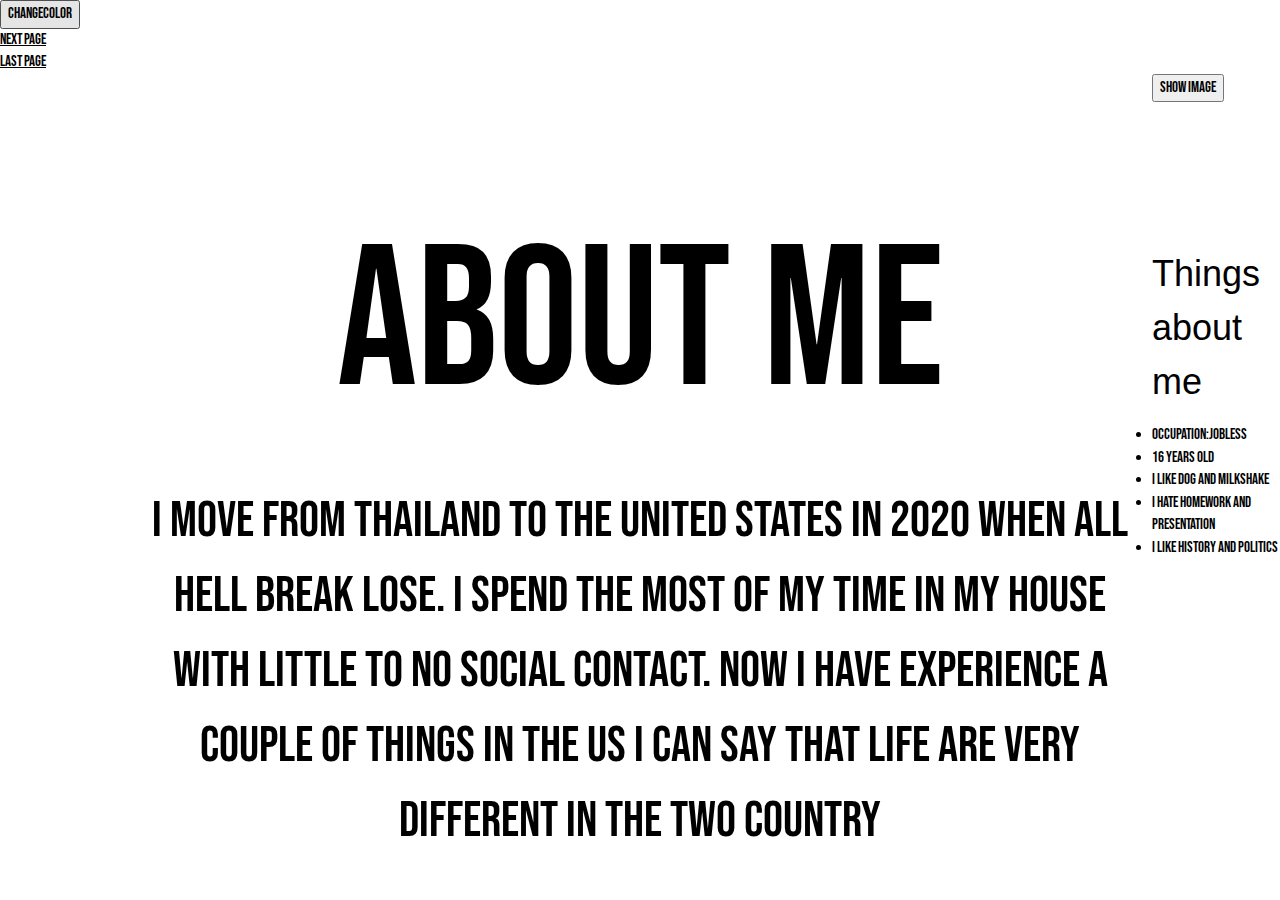
==== page1.html @ 8e35220a "Create page1.html" ====
<!DOCTYPE html>
<html lang = “en”>
	<head>
		<title>Life in Thailand</title>
        <meta name="viewport" content="width=device-width, initial-scale=1">
        <link rel="stylesheet" href="https://www.w3schools.com/w3css/4/w3.css">
        <link rel="stylesheet" type="text/css" href="style.css">
        <link rel="preconnect" href="https://fonts.googleapis.com">
        <link rel="preconnect" href="https://fonts.gstatic.com" crossorigin>
        <link href="https://fonts.googleapis.com/css2?family=Bebas+Neue&display=swap" rel="stylesheet">

        <style>
        
   #image {
            display: none;
        }

        </style>

	</head>

<body style = "font-family: 'Bebas Neue', cursive !important;" id="p">
	<button onclick="Color()">Changecolor</button>

    <script>
 		function Color(){
 		    var color=prompt("What color?");
 		    document.getElementById("p").style.color = color;
		    
		    
 		}
    </script>
    <div class = "navbarNext">
        <a href = "page2.html">Next page</a>
    </div>
    <div class = "navbarBack">
        <a href = "index.html">Last Page</a>
    </div>
    <div class = "w3-col w3-left w3-container" style= "width: 10%"></div>
    <div class="w3-col w3-container w3-center" style="width:80%; ">
        <br><br><br><br>
        <h1 style = "font-family: 'Bebas Neue', cursive !important; font-size: 200px">About me</h1>
        <h1 style = "font-family: 'Bebas Neue', cursive !important; font-size: 50px;" >I move from Thailand to the United states in 2020 when all hell break lose. I spend the most of my time in my house with little to no social contact. Now I have experience a couple of things in the Us I can say that life are very different in the two country</h1>
    </div>

     <div class="center">
 
        <img id="image" src=
"https://uceap.universityofcalifornia.edu/sites/default/files/marketing-images/promo-slider-images/thammasat-university-promo-slider.jpg"  width='100%' height='100%'
            alt="GFG image" />
    </div>
 
    <button type="button"
        onclick="show()" id="btnID">
        Show Image
    </button>
 
    <script>
        function show() {
 
            document.getElementById('image')
                    .style.display = "block";
 
            document.getElementById('btnID')
                    .style.display = "none";
        }
    </script>
    <br><br><br><br><br><br><br>

    <h1> Things about me </h1>
    <ul>
    <li>Occupation:Jobless</li>
    <li>16 years old</li>
    <li>I like dog and milkshake</li>
    <li>I hate homework and presentation</li>
    <li>I like history and politics</li>
    </ul>  

    <br> <br> <br> <br>


    </html>

    
 
    

</body>
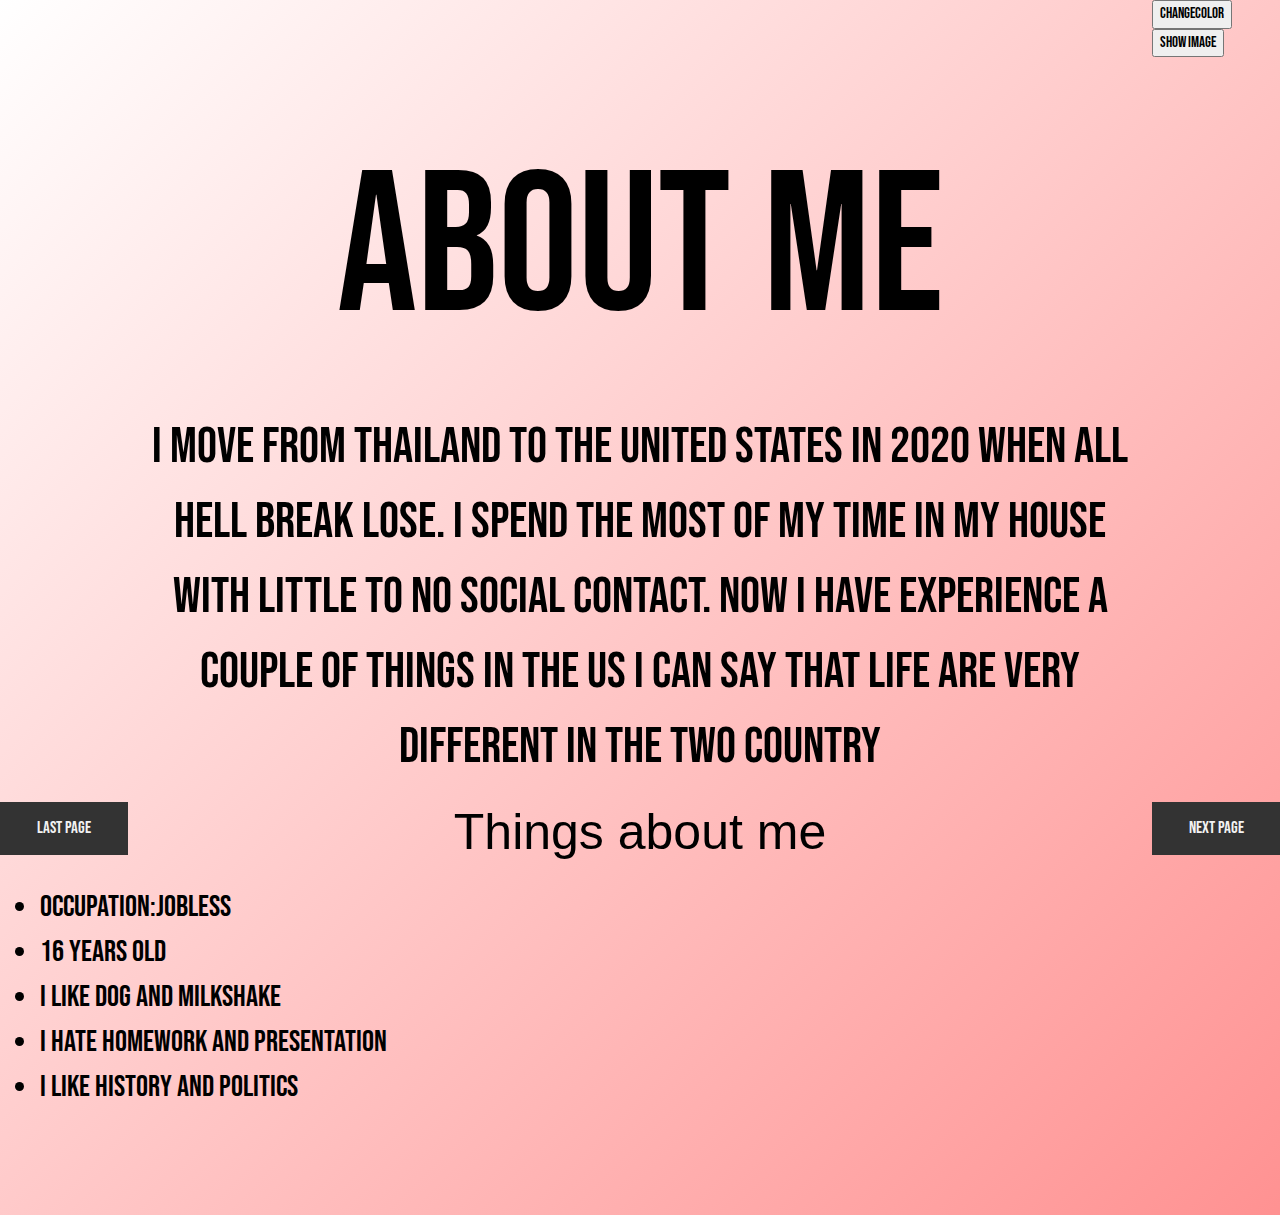
==== commit 048a96ff: "Update page1.html" ====
--- a/page1.html
+++ b/page1.html
@@ -65,7 +65,7 @@
                     .style.display = "none";
         }
     </script>
-    <br><br><br><br><br><br><br>
+    <br><br><br><br><br><br><br> <br><br><br><br><br><br><br> <br><br><br><br><br><br><br>
 
     <h1> Things about me </h1>
     <ul>
--- a/style.css
+++ b/style.css
@@ -0,0 +1,197 @@
+body {
+    margin: 0;
+    background-color: blue !important;
+    font-family: 'Bebas Neue', cursive !important;
+}
+
+.navbarNext {
+    overflow: hidden;
+    background-color: #333;
+    position: fixed;
+    bottom: 5%;
+    width: 10%;
+    margin-top: 100%;
+    margin-bottom: 0%;
+    margin-left: 90%;
+    margin-right: 10%;
+}
+
+.navbarNext a {
+    float: auto;
+    display: block;
+    color: #f2f2f2;
+    text-align: center;
+    padding: 14px 16px;
+    text-decoration: none;
+    font-size: 17px;
+}
+
+.navbarNext a:hover {
+    background: #f1f1f1;
+    color: black;
+}
+
+.navbarNext a.active {
+    background-color: #04AA6D;
+    color: white;
+}
+.navbarBack {
+    overflow: hidden;
+    background-color: #333;
+    position: fixed;
+    bottom: 5%;
+    width: 10%;
+    margin-top: 100%;
+    margin-bottom: 0%;
+    margin-left: 0%;
+    margin-right: 90%;
+}
+
+.navbarBack a {
+    float: auto;
+    display: block;
+    color: #f2f2f2;
+    text-align: center;
+    padding: 14px 16px;
+    text-decoration: none;
+    font-size: 17px;
+}
+
+.navbarBack a:hover {
+    background: #f1f1f1;
+    color: black;
+}
+
+.navbarBack a.active {
+    background-color: #04AA6D;
+    color: white;
+}
+
+.main {
+    padding: 16px;
+    margin-bottom: 30px;
+}
+
+h1{
+  text-align: center;
+  font-size: 50px;
+}
+
+h2{
+    font-family:Times New Roman;
+    text-align: center
+}
+
+li{
+    font-size: 30px
+}
+
+h3{
+    font-family: 'Bebas Neue', cursive !important;
+
+}
+
+.sidenav {
+  height: 25%;
+  width: 195px;
+  position: ;
+  z-index: 1;
+  top: 0;
+  left: 0;
+  background-color: #111;
+  overflow-x: hidden;
+  padding-top: 20px;
+}
+
+.sidenav a {
+  padding: 6px 8px 6px 16px;
+  text-decoration: none;
+  color: white;
+  display: block;
+  text-align: center;
+}
+
+.sidenav a:hover {
+  color: #f1f1f1;
+}
+
+@media screen and (max-height: 450px) {
+  .sidenav {padding-top: 15px;}
+  .sidenav a {font-size: 18px;}
+}
+
+.center {
+    display: block !important;
+    margin-left: auto !important;
+    margin-right: auto !important;
+    width: 50% !important;
+}
+
+.div {
+  width: 500px;
+  height: 500px;
+  background-color: red;
+  position: relative;
+  animation: myfirst 5s linear 2s infinite alternate;
+}
+
+
+html, body {
+  width: 100%;
+  height:100%;
+}
+
+body {
+    background: linear-gradient(-45deg, #0011ff, #ffffff, #ff0000, #ffffff);
+    background-size: 800% 800%;
+    animation: gradient 15s ease infinite;
+}
+
+@keyframes gradient {
+    0% {
+        background-position: 0% 50%;
+        background-repeat: no-repeat;
+    }
+    50% {
+        background-position: 100% 50%;
+        background-repeat: no-repeat;
+    }
+    100% {
+        background-position: 0% 50%;
+        background-repeat: no-repeat;
+    }
+}
+
+/* Parent Container */
+.content_img{
+ position: relative;
+ width: 500px;
+ height: 500px;
+}
+
+/* Child Text Container */
+.content_img div{
+ position: relative;
+ bottom: 0;
+ right: 0;
+ background: black;
+ color: white;
+ margin-bottom: 5px;
+ font-family: sans-serif;
+ opacity: 0;
+ visibility: hidden;
+ -webkit-transition: visibility 0s, opacity 0.5s linear; 
+ transition: visibility 0s, opacity 0.5s linear;
+}
+
+/* Hover on Parent Container */
+.content_img:hover{
+ cursor: pointer;
+}
+
+.content_img:hover div{
+ width: 150px;
+ padding: 8px 15px;
+ visibility: visible;
+ opacity: 0.7; 
+}
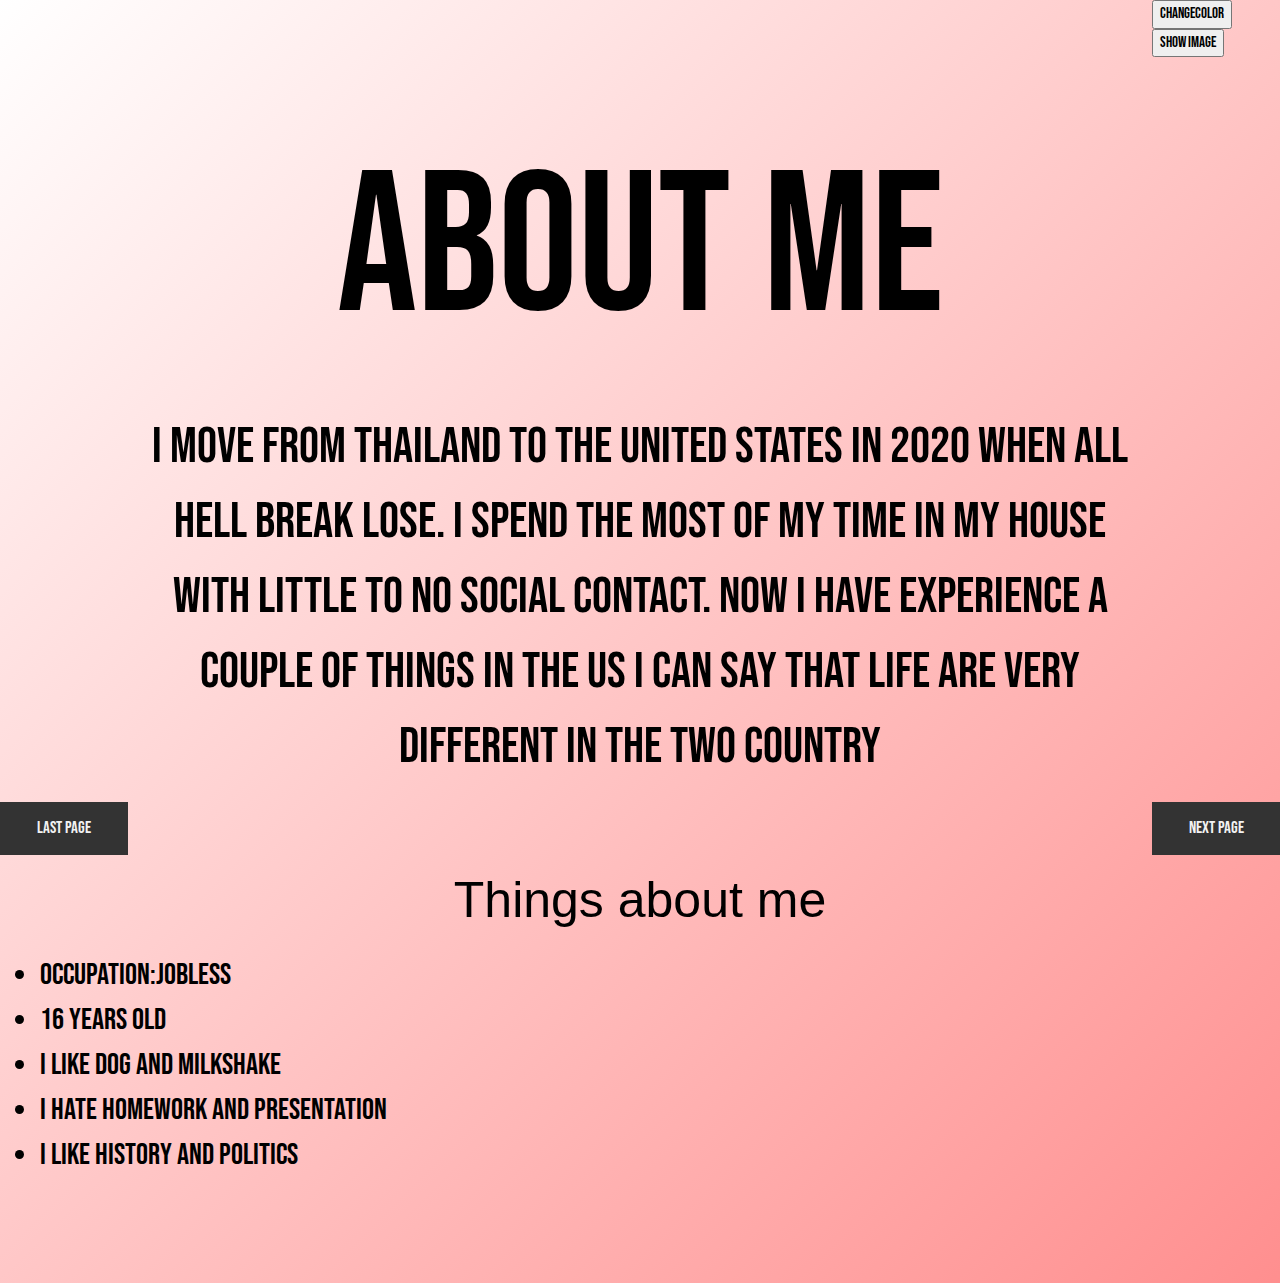
==== commit e15f1425: "Update page1.html" ====
--- a/page1.html
+++ b/page1.html
@@ -40,7 +40,7 @@
     <div class="w3-col w3-container w3-center" style="width:80%; ">
         <br><br><br><br>
         <h1 style = "font-family: 'Bebas Neue', cursive !important; font-size: 200px">About me</h1>
-        <h1 style = "font-family: 'Bebas Neue', cursive !important; font-size: 50px;" >I move from Thailand to the United states in 2020 when all hell break lose. I spend the most of my time in my house with little to no social contact. Now I have experience a couple of things in the Us I can say that life are very different in the two country</h1>
+        <h1 style = "font-family: 'Bebas Neue', cursive !important; font-size: 50px;" >I move from Thailand to the United states in 2020 when all hell break lose. I spend the most of my time in my house with little to no social contact. Now I have experience a couple of things in the Us I can say that life are very different in the two country</h1><br><br><br>
     </div>
 
      <div class="center">
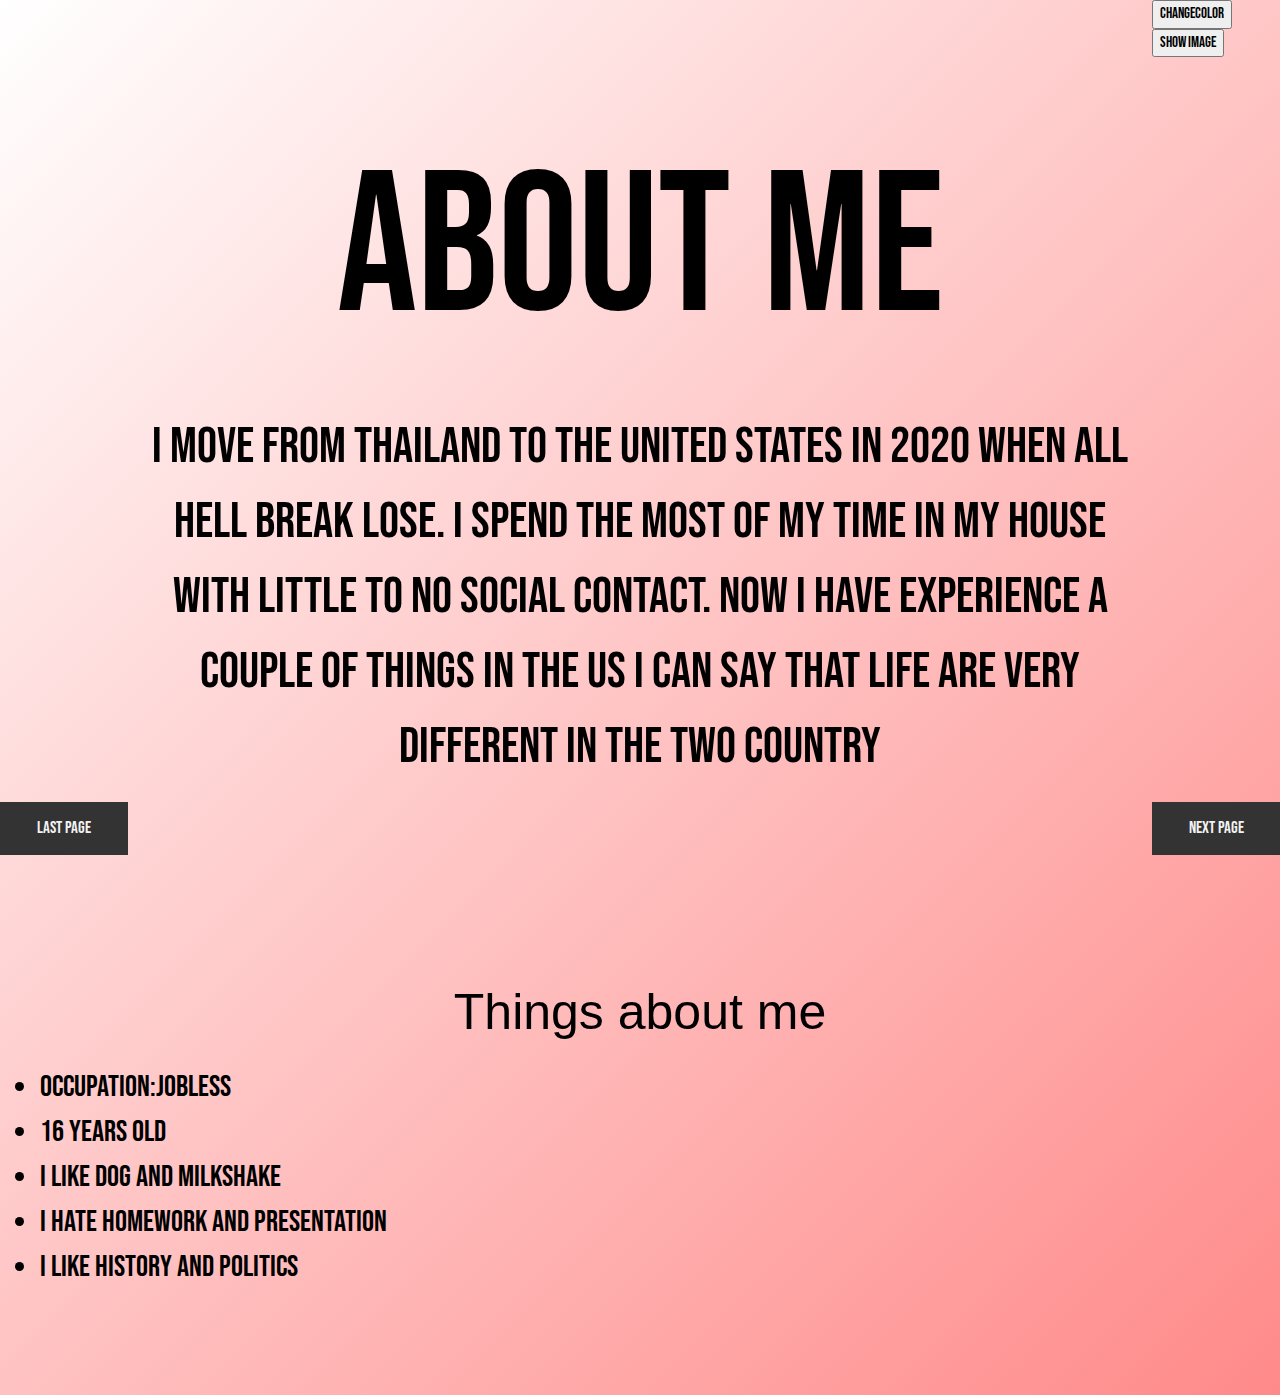
==== commit d7393387: "Update page1.html" ====
--- a/page1.html
+++ b/page1.html
@@ -40,7 +40,7 @@
     <div class="w3-col w3-container w3-center" style="width:80%; ">
         <br><br><br><br>
         <h1 style = "font-family: 'Bebas Neue', cursive !important; font-size: 200px">About me</h1>
-        <h1 style = "font-family: 'Bebas Neue', cursive !important; font-size: 50px;" >I move from Thailand to the United states in 2020 when all hell break lose. I spend the most of my time in my house with little to no social contact. Now I have experience a couple of things in the Us I can say that life are very different in the two country</h1><br><br><br>
+        <h1 style = "font-family: 'Bebas Neue', cursive !important; font-size: 50px;" >I move from Thailand to the United states in 2020 when all hell break lose. I spend the most of my time in my house with little to no social contact. Now I have experience a couple of things in the Us I can say that life are very different in the two country</h1><br><br><br><br><br><br><br><br>
     </div>
 
      <div class="center">
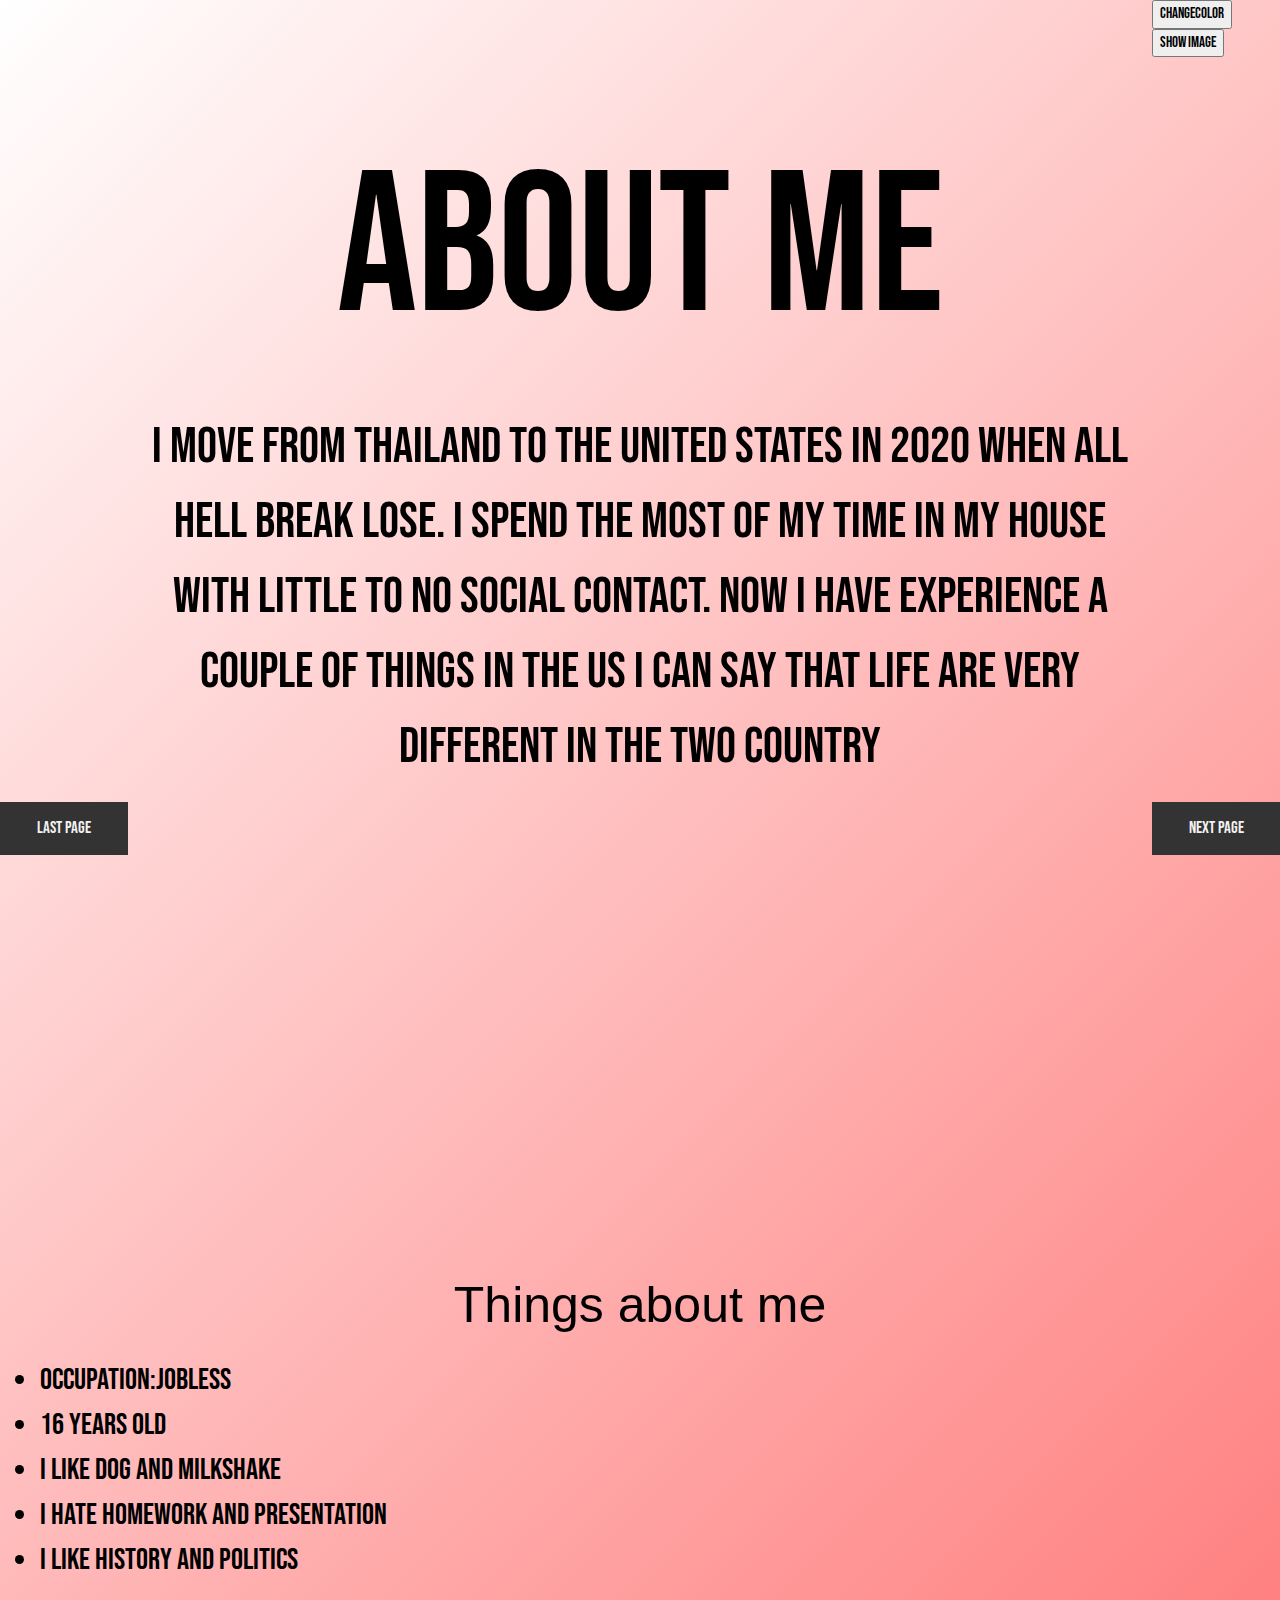
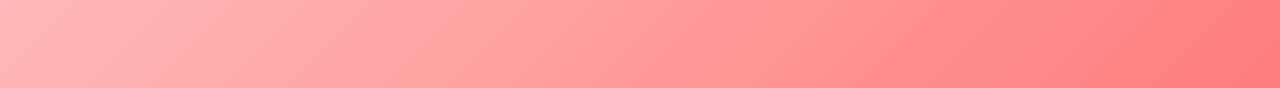
==== commit 3cdaf836: "Update page1.html" ====
--- a/page1.html
+++ b/page1.html
@@ -40,7 +40,7 @@
     <div class="w3-col w3-container w3-center" style="width:80%; ">
         <br><br><br><br>
         <h1 style = "font-family: 'Bebas Neue', cursive !important; font-size: 200px">About me</h1>
-        <h1 style = "font-family: 'Bebas Neue', cursive !important; font-size: 50px;" >I move from Thailand to the United states in 2020 when all hell break lose. I spend the most of my time in my house with little to no social contact. Now I have experience a couple of things in the Us I can say that life are very different in the two country</h1><br><br><br><br><br><br><br><br>
+        <h1 style = "font-family: 'Bebas Neue', cursive !important; font-size: 50px;" >I move from Thailand to the United states in 2020 when all hell break lose. I spend the most of my time in my house with little to no social contact. Now I have experience a couple of things in the Us I can say that life are very different in the two country</h1><br><br><br><br><br><br><br><br><br><br><br><br><br><br><br><br><br><br><br><br><br>
     </div>
 
      <div class="center">
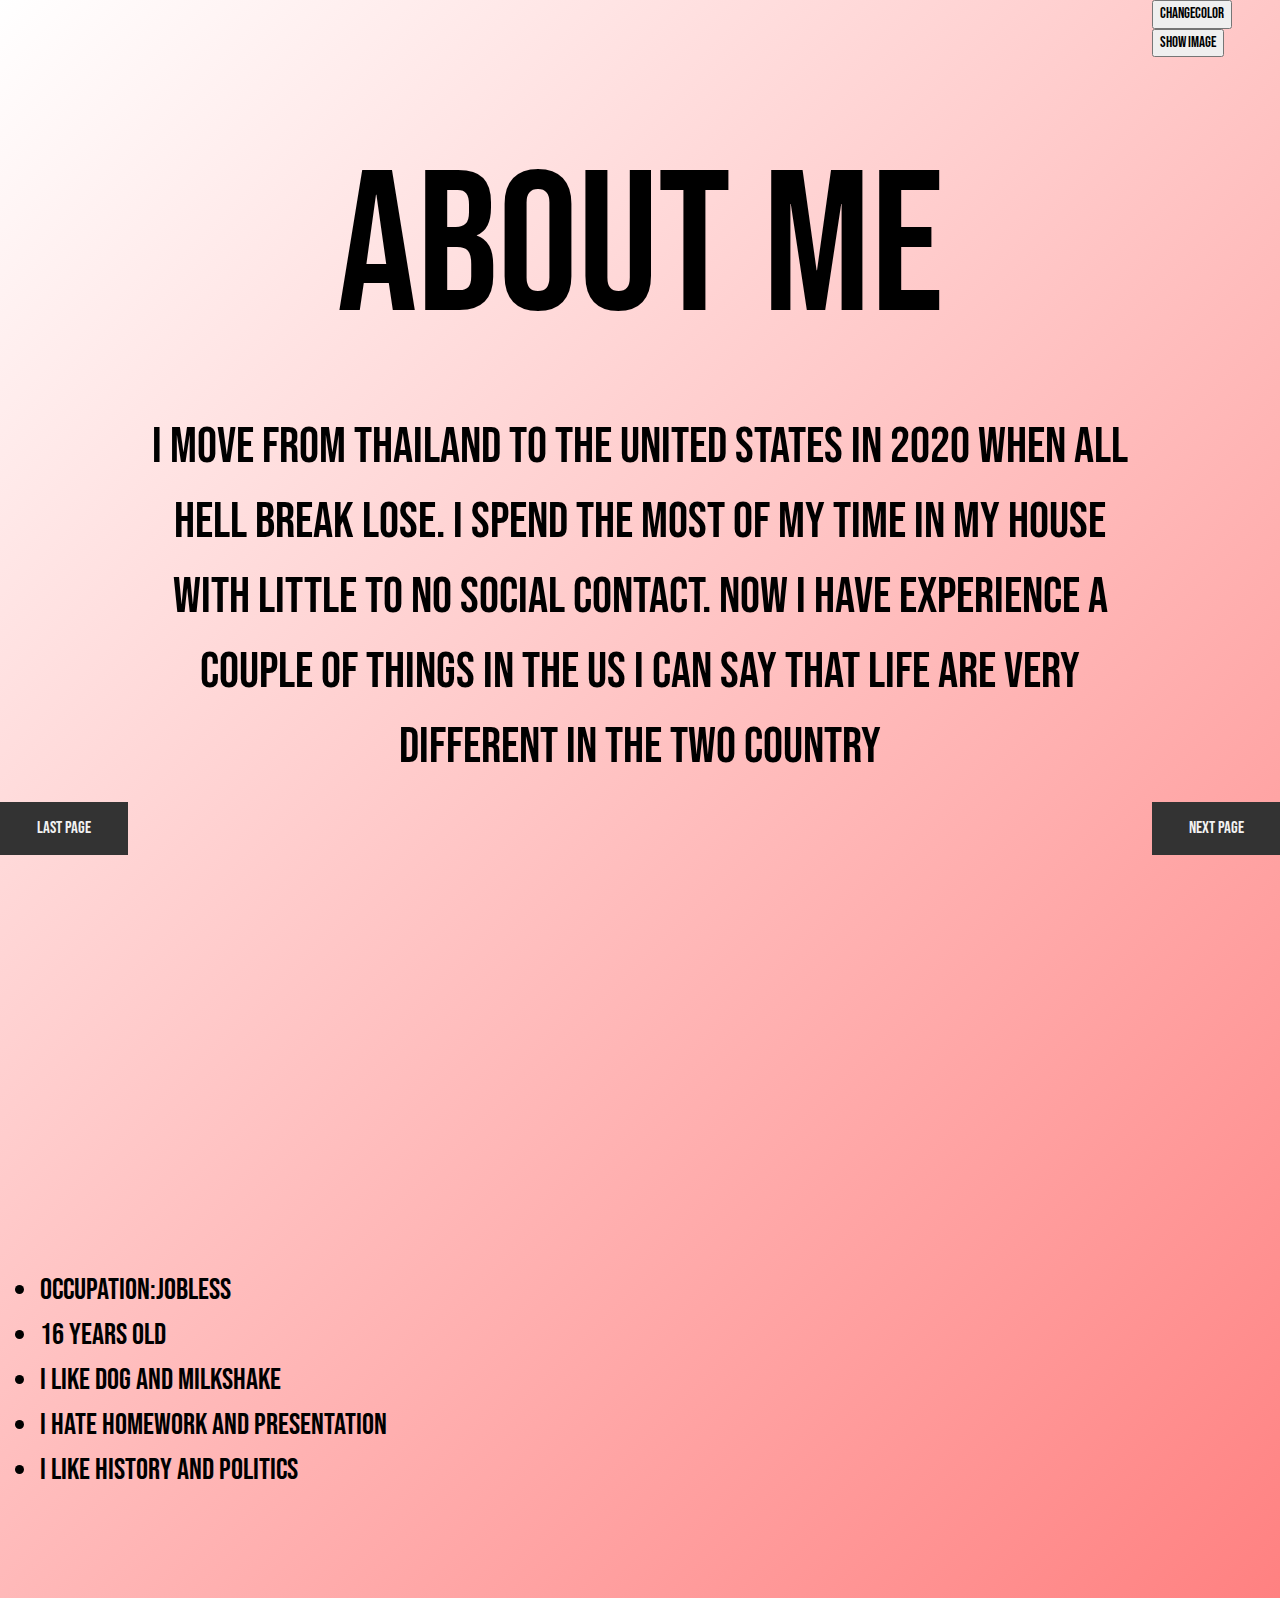
==== commit 1002e9c8: "Update page1.html" ====
--- a/page1.html
+++ b/page1.html
@@ -67,7 +67,7 @@
     </script>
     <br><br><br><br><br><br><br> <br><br><br><br><br><br><br> <br><br><br><br><br><br><br>
 
-    <h1> Things about me </h1>
+   
     <ul>
     <li>Occupation:Jobless</li>
     <li>16 years old</li>
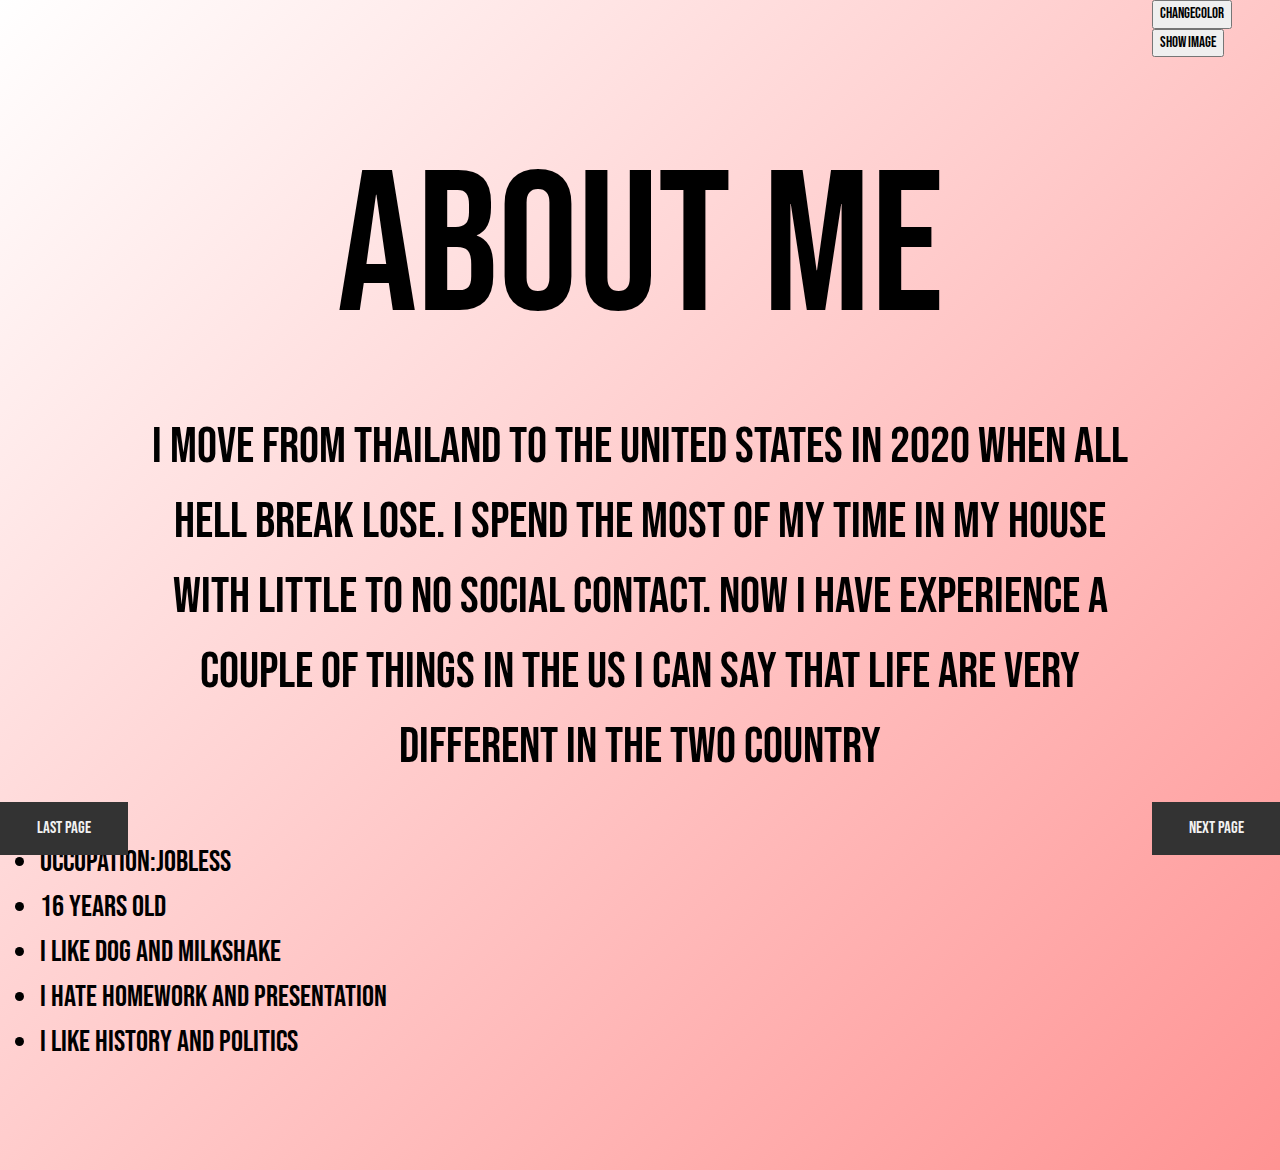
==== commit f99b6983: "Update page1.html" ====
--- a/page1.html
+++ b/page1.html
@@ -40,7 +40,7 @@
     <div class="w3-col w3-container w3-center" style="width:80%; ">
         <br><br><br><br>
         <h1 style = "font-family: 'Bebas Neue', cursive !important; font-size: 200px">About me</h1>
-        <h1 style = "font-family: 'Bebas Neue', cursive !important; font-size: 50px;" >I move from Thailand to the United states in 2020 when all hell break lose. I spend the most of my time in my house with little to no social contact. Now I have experience a couple of things in the Us I can say that life are very different in the two country</h1><br><br><br><br><br><br><br><br><br><br><br><br><br><br><br><br><br><br><br><br><br>
+        <h1 style = "font-family: 'Bebas Neue', cursive !important; font-size: 50px;" >I move from Thailand to the United states in 2020 when all hell break lose. I spend the most of my time in my house with little to no social contact. Now I have experience a couple of things in the Us I can say that life are very different in the two country</h1><br><br>
     </div>
 
      <div class="center">
@@ -65,7 +65,7 @@
                     .style.display = "none";
         }
     </script>
-    <br><br><br><br><br><br><br> <br><br><br><br><br><br><br> <br><br><br><br><br><br><br>
+    <br><br>
 
    
     <ul>
